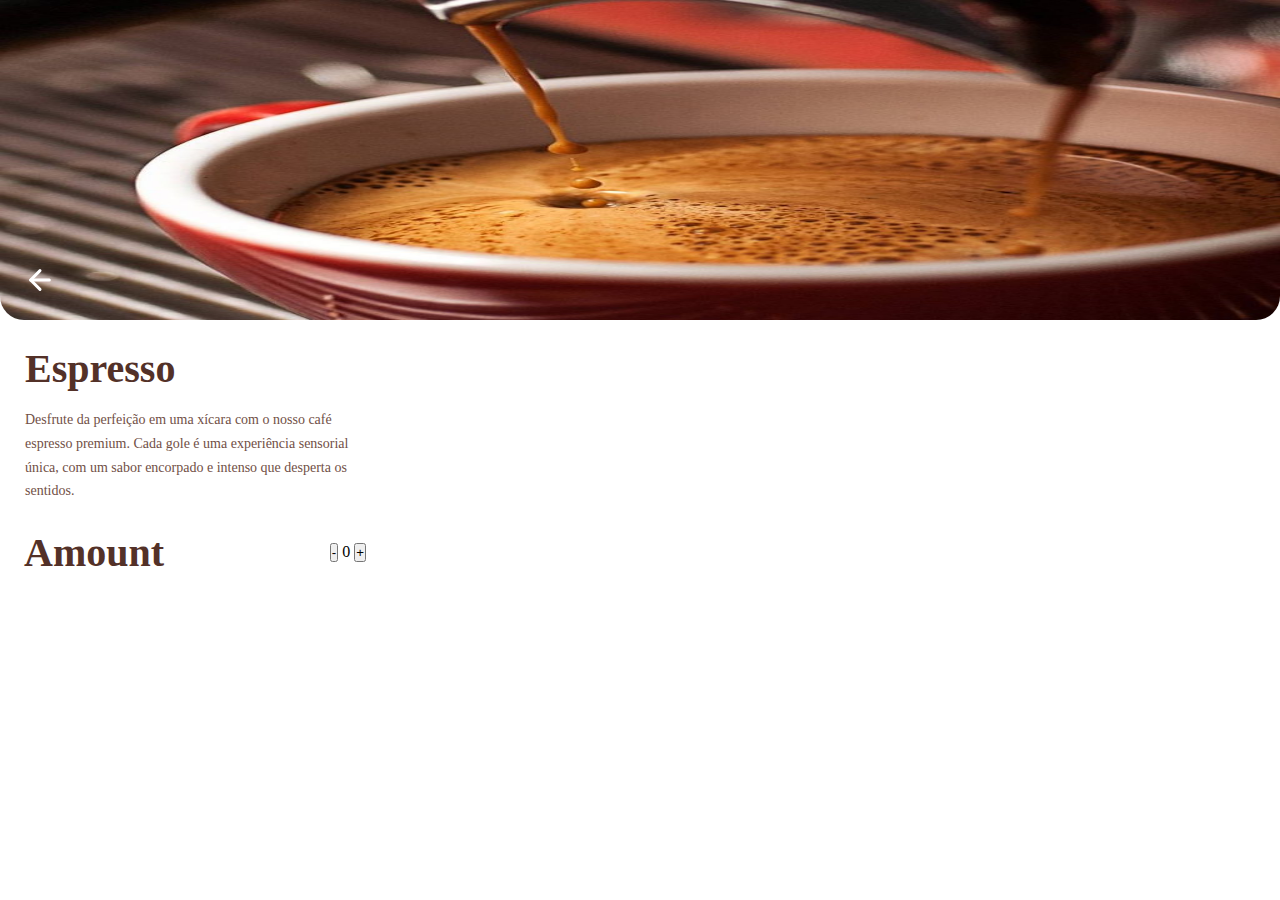
==== src/coffe.html @ b8d40681 "commit" ====
<!DOCTYPE html>
<html lang="pt-BR">
<head>
    <meta charset="UTF-8">
    <meta name="viewport" content="width=device-width, initial-scale=1.0">
    <title>drink menu</title>
    <link rel="stylesheet" href="assets/css/coffe.css">
</head>
<body>
    <section>
      <div class="coffe__container">
        <div class="coffe__container-content">
          <a href="./index.html"><img src="assets/img/ArrowLeft.svg" alt=""></a>
        </div>
          <img src="assets/img/Espresso.jpg">
      </div>
    <div class="description__container">
      <h2>Espresso</h2>
      <p>Desfrute da perfeição em uma xícara com o nosso café espresso premium. Cada gole é uma experiência sensorial única, com um sabor encorpado e intenso que desperta os sentidos. </p>
    </div>
    <div class="counter__container">
        <h2>Amount</h2>
        <div class="counter__container-btn">
          <button class="counter__container-btn--minus">-</button>
          <span id = "value">0</span>
          <button class="counter__container-btn--plus">+</button>
        </div>
    </div>

    </section>
  </body>
  </html>
---- src/assets/css/coffe.css ----
*{
    margin: 0;
    padding: 0;
    box-sizing: border-box;
}

.coffe__container{
    display: flex;
}

.coffe__container > img{
    width: 100%;
    height: 320px;
    border-radius: 0px 0px 24px 24px;
 
}

.coffe__container-content{
    width: 32px;
    height: 32px;;
    position: absolute;
    justify-content: baseline;
    display: flex;
    flex-direction: column;
    margin-top: 264px;
    margin-left: 24px;
}

.description__container{
    border: 1px solid #0000;
    width: 342px;
    height: 205;
    display: inline-flex;
    flex-direction: column;
    align-items: flex-start;
    gap: 16px;
    margin-left: 24px;
    margin-top: 24px;
}

.description__container > h2{
    color: #533128;
    font-family: 'Playfair Display';
    font-size: 40px;
    font-weight: bold;
}

.description__container > p{    color: #714F46;
    font-family: 'Montserrat';
    font-size: 14px;
    font-weight: 400;
    line-height: 170%;
}

.counter__container{
    display: flex;
    flex-direction: row;
    align-items: center;
    justify-content: space-between;
    width: 342px;
    height: 48px;
    margin-left: 24px;
    margin-top: 24px;
}

.counter__container > h2{
    color: #533128;
    font-family: 'Playfair Display';
    font-size: 40px;
    font-weight: bold;
}
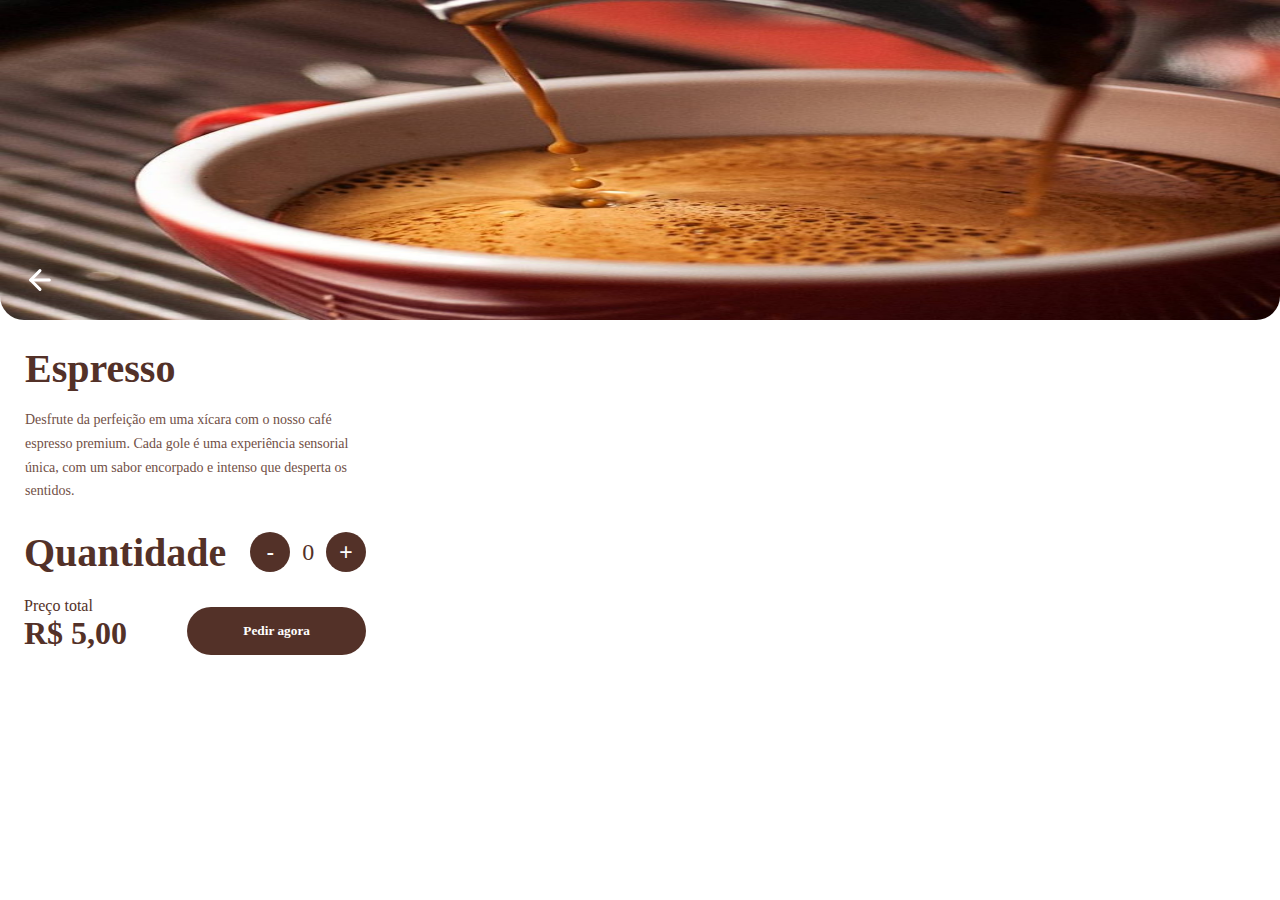
==== commit 25b31ed6: "commit" ====
--- a/src/coffe.html
+++ b/src/coffe.html
@@ -19,14 +19,22 @@
       <p>Desfrute da perfeição em uma xícara com o nosso café espresso premium. Cada gole é uma experiência sensorial única, com um sabor encorpado e intenso que desperta os sentidos. </p>
     </div>
     <div class="counter__container">
-        <h2>Amount</h2>
+        <h2>Quantidade</h2>
         <div class="counter__container-btn">
           <button class="counter__container-btn--minus">-</button>
           <span id = "value">0</span>
           <button class="counter__container-btn--plus">+</button>
         </div>
     </div>
-
+    <div class="price__container">
+     <div class="price__container-value">
+      <h2>Preço total</h2>
+      <p>R$ 5,00</p>
+    </div>
+    <div class="price__container-btn">
+      <button class="price__container-btn--button">Pedir agora</button>
+    </div>
+    </div>
     </section>
   </body>
   </html>--- a/src/assets/css/coffe.css
+++ b/src/assets/css/coffe.css
@@ -69,3 +69,90 @@
     font-size: 40px;
     font-weight: bold;
 }
+
+.counter__container-btn{
+    display: flex;
+    flex-direction: row;
+    align-items: center;
+    justify-content: space-between;
+    width: 120px;
+    margin-left: 24px;
+}
+
+.counter__container-btn > span{
+    color: #533128;
+    font-family: 'Montserrat';
+    font-size: 24px;
+    font-weight: 400;
+}
+
+.counter__container-btn--minus{
+    width: 40px;
+    height: 40px;
+    background: #533128;
+    border-radius: 20px;
+    border: none;
+    cursor: pointer;
+    font-size: 23px;
+    color: #fff;
+}
+
+.counter__container-btn--plus{
+    width: 40px;
+    height: 40px;
+    background: #533128;
+    border-radius: 20px;
+    border: none;
+    cursor: pointer;
+    color: #fff;
+    font-size: 23px;
+}
+
+.price__container{
+    display: flex;
+    flex-direction: row;
+    align-items: center;
+    justify-content: space-between;
+    width: 342px;
+    height: 48px;
+    margin-left: 24px;
+    margin-top: 24px;
+}
+
+.price__container-value > h2{
+    color: #533128;
+    font-family: 'Playfair Display';
+    font-size: 16px;
+    font-weight: 400;
+}
+
+.price__container-value > p{
+    color: #533128;
+    text-align: center;
+    font-family: 'Montserrat';
+    font-size: 32px;
+    font-weight: 600;
+}
+
+.price__container-btn{
+    padding: 16px 56px;
+    background: #533128;
+    border-radius: 32px;
+    border: none;
+    cursor: pointer;
+    color: #fff;
+    font-size: 23px;
+    margin-left: 24px;
+    margin-top: 24px;
+    margin-bottom: 10px;
+}
+
+.price__container-btn--button{
+    display: flex;
+    font-family: 'Montserrat';
+    background: #533128;
+    border: none;
+    color: #fff;
+    font-weight: bold;
+   
+}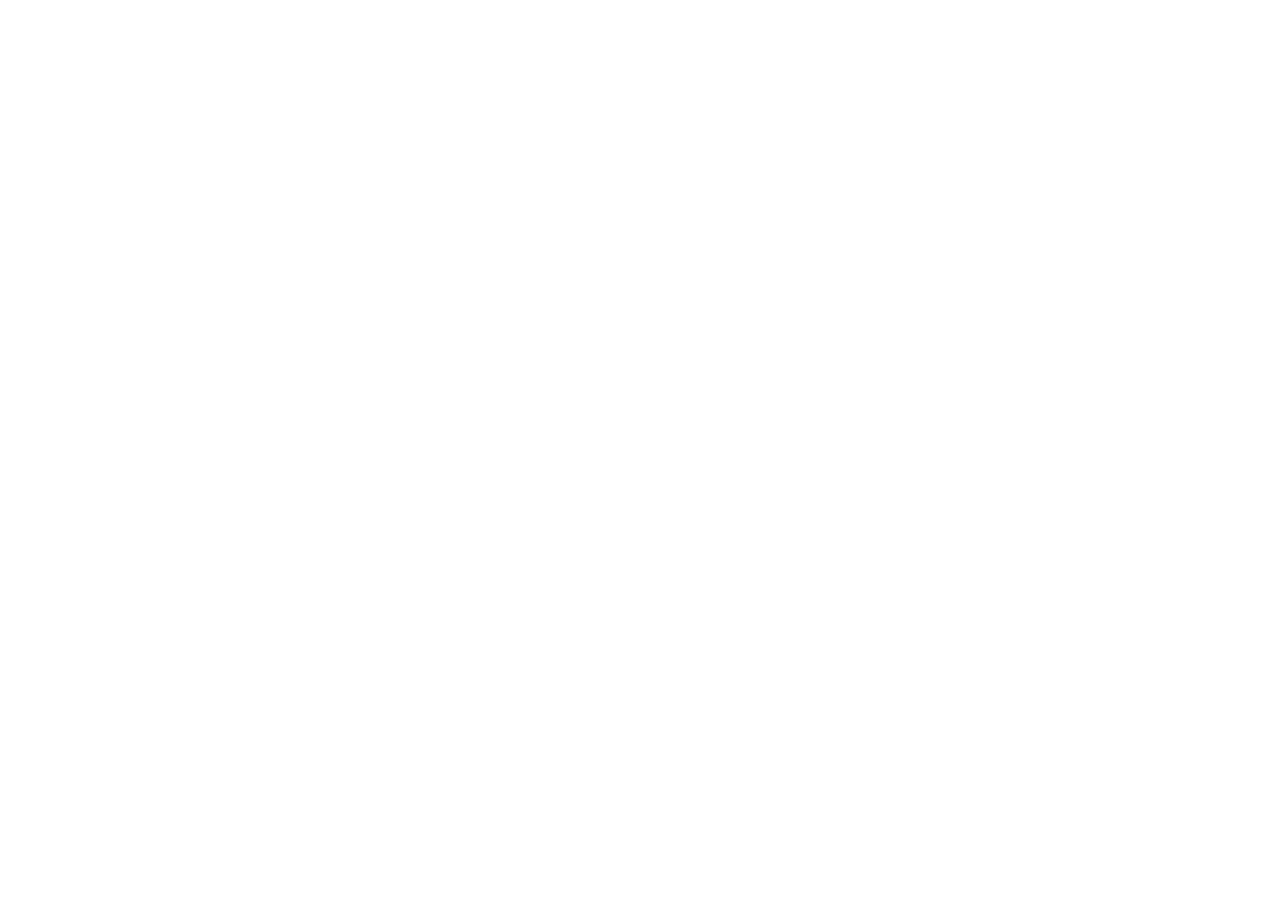
==== commit ec0f2b2b: "update" ====
--- a/src/coffe.html
+++ b/src/coffe.html
@@ -8,33 +8,14 @@
 </head>
 <body>
     <section>
-      <div class="coffe__container">
-        <div class="coffe__container-content">
-          <a href="./index.html"><img src="assets/img/ArrowLeft.svg" alt=""></a>
-        </div>
-          <img src="assets/img/Espresso.jpg">
-      </div>
-    <div class="description__container">
-      <h2>Espresso</h2>
-      <p>Desfrute da perfeição em uma xícara com o nosso café espresso premium. Cada gole é uma experiência sensorial única, com um sabor encorpado e intenso que desperta os sentidos. </p>
-    </div>
-    <div class="counter__container">
-        <h2>Quantidade</h2>
-        <div class="counter__container-btn">
-          <button class="counter__container-btn--minus">-</button>
-          <span id = "value">0</span>
-          <button class="counter__container-btn--plus">+</button>
-        </div>
-    </div>
-    <div class="price__container">
-     <div class="price__container-value">
-      <h2>Preço total</h2>
-      <p>R$ 5,00</p>
-    </div>
-    <div class="price__container-btn">
-      <button class="price__container-btn--button">Pedir agora</button>
-    </div>
-    </div>
+     <div class="product__container">
+      <!-- JavaScript here -->
+      
+  </div>
+
     </section>
-  </body>
-  </html>+    <script src="assets/js/coffe.js" type = "module"></script>
+    <script src="assets/js/counter.js" type="module"></script>  
+    <!--addEventListener-->
+</body>
+    </html>--- a/src/assets/css/coffe.css
+++ b/src/assets/css/coffe.css
@@ -4,9 +4,6 @@
     box-sizing: border-box;
 }
 
-.coffe__container{
-    display: flex;
-}
 
 .coffe__container > img{
     width: 100%;
